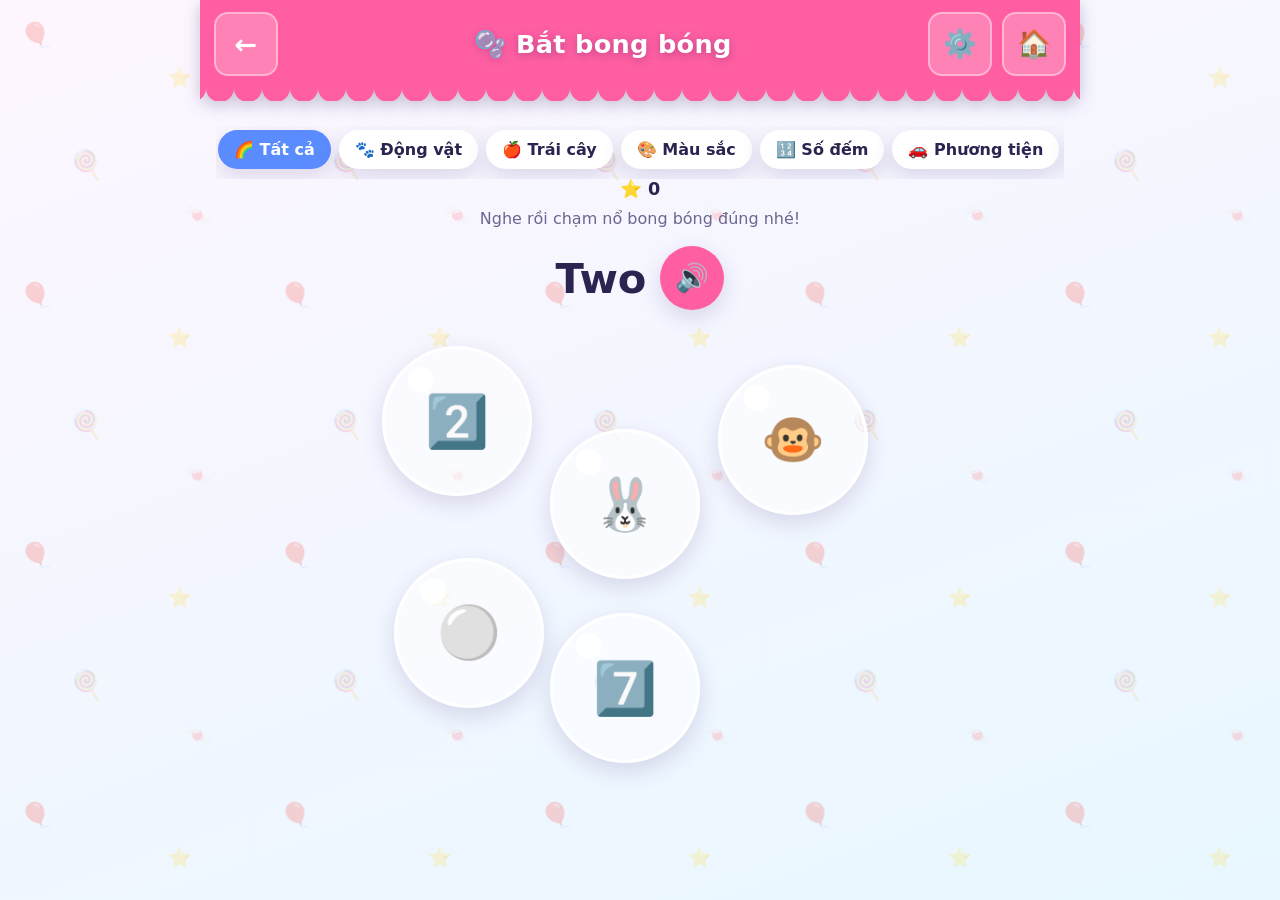
==== games/bubble.html @ 1734757c "update" ====
<!DOCTYPE html>
<html lang="vi">
<head>
  <meta charset="UTF-8" />
  <meta name="viewport" content="width=device-width, initial-scale=1, viewport-fit=cover" />
  <title>Bắt bong bóng</title>
  <link rel="manifest" href="../manifest.webmanifest" />
  <meta name="theme-color" content="#ff5fa2" />
  <meta name="apple-mobile-web-app-capable" content="yes" />
  <link rel="apple-touch-icon" href="../assets/icons/icon-192.png" />
  <link rel="stylesheet" href="../css/styles.css" />
</head>
<body>
  <header class="topbar">
    <a class="iconbtn" data-back href="#" aria-label="Quay lại">←</a>
    <h1>🫧 Bắt bong bóng</h1>
    <button class="iconbtn settings" data-settings aria-label="Cài đặt">⚙️</button>
    <a class="iconbtn home" data-home href="#" aria-label="Trang chủ">🏠</a>
  </header>
  <main class="wrap" id="app"></main>
  <script type="module" src="../js/games/bubble.js"></script>
</body>
</html>
---- css/styles.css ----
/* ==========================================================================
   styles.css — Giao diện chung cho web học tiếng Anh cho bé.
   Mobile-first, nút/thẻ to, màu tươi, bo tròn. Tối ưu cho iPhone.
   ========================================================================== */

:root {
  --bg1: #fef6ff;
  --bg2: #e8f7ff;
  --ink: #2b2350;
  --muted: #6b6790;
  --card: #ffffff;
  --accent: #ff5fa2;
  --accent2: #5b8cff;
  --ok: #34c77b;
  --warn: #ff8a5c;
  --shadow: 0 8px 22px rgba(70, 50, 120, 0.16);
  --radius: 22px;
  --radius-sm: 14px;
  --tap: 64px; /* tap target tối thiểu */
  --maxw: 880px;

  /* Các biến theme ghi đè được (mặc định = theme Kẹo hồng) */
  --surface2: #f0eef7; /* nút phụ trong modal */
  --surface3: #faf9ff; /* nền ô nhập/chọn */
  --line: #e4e0f2;
  --card-minh: 140px; /* chiều cao tối thiểu thẻ từ vựng */
  --grid-cols-sm: 2; /* số cột lưới trên điện thoại */
  --tb1: var(--accent); /* màu header (một màu đặc) */

  /* Hoạ tiết emoji mờ lát trên nền (SVG inline, mỗi theme một bộ icon) */
  --bg-icons: url("data:image/svg+xml;charset=utf-8,<svg xmlns='http://www.w3.org/2000/svg' width='260' height='260'><g font-size='26' opacity='0.22'><text x='22' y='48' transform='rotate(-12 22 48)'>🎈</text><text x='168' y='84' font-size='19'>⭐</text><text x='70' y='170' transform='rotate(10 70 170)'>🍭</text><text x='186' y='224' font-size='21' transform='rotate(-8 186 224)'>🍬</text></g></svg>");

  /* Bảng màu pastel cho thẻ (xoay vòng) */
  --c1: #ffd6e8;
  --c2: #d6ecff;
  --c3: #fff1c9;
  --c4: #d9f7e3;
  --c5: #efdcff;
  --c6: #ffe0cf;
  --c7: #d3f4f7;
  --c8: #ffe9b0;
}

/* ---- Themes (đổi trong ⚙️ Cài đặt, lưu localStorage) ---------------------
   Mỗi theme ghi đè bộ biến ở :root — gồm cả MÀU (nền, chữ, thẻ pastel)
   lẫn LAYOUT (độ bo góc, cỡ thẻ, số cột lưới trên điện thoại). */

/* 🌊 Biển xanh — xanh dương/ngọc, thẻ to, bo góc rất tròn */
:root[data-theme="ocean"] {
  --bg1: #e0f5ff;
  --bg2: #dcf9f0;
  --ink: #123a5c;
  --muted: #4f7d9c;
  --accent: #00a8cf;
  --accent2: #3d7bff;
  --radius: 30px;
  --radius-sm: 20px;
  --card-minh: 152px;
  --surface2: #e2f1f7;
  --surface3: #f2fbff;
  --line: #cfe6f2;
  --c1: #cdeeff;
  --c2: #d3f7ee;
  --c3: #e0edff;
  --c4: #c9f2fa;
  --c5: #dbe7ff;
  --c6: #cff5e7;
  --c7: #e6fbff;
  --c8: #d6f0ff;
  --bg-icons: url("data:image/svg+xml;charset=utf-8,<svg xmlns='http://www.w3.org/2000/svg' width='260' height='260'><g font-size='25' opacity='0.22'><text x='24' y='52' transform='rotate(-10 24 52)'>🐟</text><text x='166' y='88' font-size='22'>⛵</text><text x='72' y='172' font-size='20' transform='rotate(8 72 172)'>🐚</text><text x='184' y='226' font-size='19'>💧</text></g></svg>");
}

/* 🌿 Khu rừng — xanh lá/nâu đất, góc vuông vắn, lưới 3 cột gọn */
:root[data-theme="forest"] {
  --bg1: #f4f9ec;
  --bg2: #e9f3df;
  --ink: #2d3a24;
  --muted: #6f7f5e;
  --accent: #5da05e;
  --accent2: #c98a3d;
  --radius: 12px;
  --radius-sm: 8px;
  --card-minh: 122px;
  --grid-cols-sm: 3;
  --surface2: #ecf1e2;
  --surface3: #f8fbf2;
  --line: #d9e4c8;
  --c1: #e2f1cf;
  --c2: #d5ecd2;
  --c3: #f2ecc8;
  --c4: #dcefe0;
  --c5: #e8e9c9;
  --c6: #f0e4cb;
  --c7: #d8f0dc;
  --c8: #ecf3cf;
  --bg-icons: url("data:image/svg+xml;charset=utf-8,<svg xmlns='http://www.w3.org/2000/svg' width='260' height='260'><g font-size='24' opacity='0.22'><text x='24' y='50' transform='rotate(-14 24 50)'>🍃</text><text x='168' y='86' font-size='22'>🦋</text><text x='70' y='172' font-size='21' transform='rotate(9 70 172)'>🍄</text><text x='182' y='226' font-size='22'>🌻</text></g></svg>");
}

/* 🌙 Ban đêm — nền tối dịu mắt, chữ sáng, thẻ pastel đậm */
:root[data-theme="night"] {
  --bg1: #232345;
  --bg2: #17172c;
  --ink: #f1effc;
  --muted: #aaa6cc;
  --card: #2e2e52;
  --accent: #ff7ab8;
  --accent2: #7c9bff;
  --shadow: 0 8px 22px rgba(0, 0, 0, 0.45);
  --tb1: #5a4a8f; /* header tím trầm cho dịu mắt ban đêm */
  --surface2: #3b3b60;
  --surface3: #262646;
  --line: #4a4a72;
  --c1: #4d3352;
  --c2: #2f3f5e;
  --c3: #4d4430;
  --c4: #2f4a3a;
  --c5: #423458;
  --c6: #4d3a2f;
  --c7: #2d474d;
  --c8: #4a4030;
  --bg-icons: url("data:image/svg+xml;charset=utf-8,<svg xmlns='http://www.w3.org/2000/svg' width='260' height='260'><g font-size='20' opacity='0.3'><text x='26' y='50' transform='rotate(-12 26 50)'>⭐</text><text x='170' y='88' font-size='24'>🌙</text><text x='72' y='170' font-size='17' transform='rotate(10 72 170)'>✨</text><text x='184' y='224' font-size='18'>💫</text></g></svg>");
}

* { box-sizing: border-box; }

html, body {
  margin: 0;
  padding: 0;
  min-height: 100%;
}

body {
  font-family: "SF Pro Rounded", ui-rounded, "Baloo 2", system-ui, -apple-system,
    "Segoe UI", "Comic Sans MS", sans-serif;
  color: var(--ink);
  /* lớp 1: hoạ tiết emoji lát gạch, lớp 2: gradient màu nền */
  background: var(--bg-icons) repeat, linear-gradient(160deg, var(--bg1), var(--bg2));
  background-attachment: fixed;
  -webkit-text-size-adjust: 100%;
  -webkit-tap-highlight-color: transparent;
  /* safe-area cho tai thỏ iPhone */
  padding:
    env(safe-area-inset-top)
    env(safe-area-inset-right)
    env(safe-area-inset-bottom)
    env(safe-area-inset-left);
}

.wrap {
  max-width: var(--maxw);
  margin: 0 auto;
  padding: 12px 16px 40px;
}

/* ---- Thanh trên cùng (header) ------------------------------------------- */
.topbar {
  position: sticky;
  top: 0;
  z-index: 20;
  display: flex;
  align-items: center;
  gap: 10px;
  padding: 12px 14px;
  margin: 0 auto 26px;
  max-width: var(--maxw);
  background: var(--tb1); /* một màu đặc theo theme */
  /* drop-shadow (thay vì box-shadow) để bóng đổ ôm theo cả viền lượn sóng */
  filter: drop-shadow(0 5px 8px rgba(50, 35, 90, 0.25));
}

/* Viền "vỏ sò" lượn sóng dưới header — cùng màu header, tạo kiểu băng-rôn.
   Dùng mask nên chỉ bật khi trình duyệt hỗ trợ (không thì mép thẳng bình thường). */
@supports (mask-repeat: repeat-x) or (-webkit-mask-repeat: repeat-x) {
  .topbar::after {
    content: "";
    position: absolute;
    left: 0;
    right: 0;
    bottom: -13px;
    height: 14px;
    background: var(--tb1);
    -webkit-mask: url("data:image/svg+xml;charset=utf-8,<svg xmlns='http://www.w3.org/2000/svg' width='28' height='14'><path d='M0 0h28v1a14 14 0 0 1-28 0z'/></svg>") repeat-x top / 28px 14px;
    mask: url("data:image/svg+xml;charset=utf-8,<svg xmlns='http://www.w3.org/2000/svg' width='28' height='14'><path d='M0 0h28v1a14 14 0 0 1-28 0z'/></svg>") repeat-x top / 28px 14px;
  }
}
.topbar h1 {
  font-size: clamp(1.1rem, 4.5vw, 1.6rem);
  margin: 0;
  flex: 1;
  text-align: center;
  color: #fff;
  font-weight: 800;
  letter-spacing: 0.3px;
  text-shadow: 0 2px 8px rgba(40, 20, 80, 0.3);
}
.iconbtn {
  min-width: var(--tap);
  min-height: var(--tap);
  border: 2px solid rgba(255, 255, 255, 0.4);
  border-radius: var(--radius-sm);
  background: rgba(255, 255, 255, 0.22);
  color: #fff;
  font-size: 1.7rem;
  font-weight: 700;
  cursor: pointer;
  display: inline-flex;
  align-items: center;
  justify-content: center;
  text-decoration: none;
  transition: transform 0.08s ease, filter 0.15s ease;
}
.iconbtn:active { transform: scale(0.92); }
/* display:inline-flex ở trên ghi đè mất [hidden] của trình duyệt -> khôi phục */
.iconbtn[hidden] { display: none; }

/* ---- Khối tiêu đề phụ --------------------------------------------------- */
.lead {
  text-align: center;
  color: var(--muted);
  font-size: 1rem;
  margin: 4px 0 18px;
}

/* ---- Lưới thẻ (chủ đề / từ vựng / lựa chọn) ----------------------------- */
.grid {
  display: grid;
  grid-template-columns: repeat(var(--grid-cols-sm), 1fr);
  gap: 14px;
}
@media (min-width: 520px) { .grid { grid-template-columns: repeat(3, 1fr); } }
@media (min-width: 760px) { .grid { grid-template-columns: repeat(4, 1fr); } }

.card {
  border: none;
  cursor: pointer;
  background: var(--card);
  border-radius: var(--radius);
  box-shadow: var(--shadow);
  padding: 14px 10px 12px;
  display: flex;
  flex-direction: column;
  align-items: center;
  gap: 8px;
  min-height: var(--card-minh);
  transition: transform 0.1s ease, box-shadow 0.15s ease;
  text-align: center;
  color: var(--ink);
  font-family: inherit;
}
.card:active { transform: scale(0.95); }

/* Màu nền xoay vòng cho thẻ */
.grid > .card:nth-child(8n + 1) { background: var(--c1); }
.grid > .card:nth-child(8n + 2) { background: var(--c2); }
.grid > .card:nth-child(8n + 3) { background: var(--c3); }
.grid > .card:nth-child(8n + 4) { background: var(--c4); }
.grid > .card:nth-child(8n + 5) { background: var(--c5); }
.grid > .card:nth-child(8n + 6) { background: var(--c6); }
.grid > .card:nth-child(8n + 7) { background: var(--c7); }
.grid > .card:nth-child(8n + 8) { background: var(--c8); }

.card .label-en { font-size: 1.15rem; font-weight: 700; }
.card .label-vi { font-size: 0.92rem; color: var(--muted); }

/* ---- Ô hình ảnh (emoji fallback + ảnh thật) ----------------------------- */
.pic {
  width: 100%;
  aspect-ratio: 1 / 1;
  display: flex;
  align-items: center;
  justify-content: center;
  overflow: hidden;
  border-radius: var(--radius-sm);
  position: relative;
}
.pic-emoji {
  font-size: clamp(2.6rem, 13vw, 4.2rem);
  line-height: 1;
  user-select: none;
}
.pic-img {
  width: 100%;
  height: 100%;
  object-fit: contain;
}
.pic-lg { max-width: 260px; margin: 0 auto; }
.pic-lg .pic-emoji { font-size: clamp(4.5rem, 30vw, 8rem); }

/* ---- Menu mini game ở trang chủ ----------------------------------------- */
.section-title {
  margin: 26px 4px 10px;
  font-size: 1.25rem;
}
.menu {
  display: grid;
  grid-template-columns: repeat(2, 1fr);
  gap: 14px;
}
@media (min-width: 620px) { .menu { grid-template-columns: repeat(4, 1fr); } }
.menu a {
  text-decoration: none;
  color: var(--ink);
  background: var(--card);
  border-radius: var(--radius);
  box-shadow: var(--shadow);
  padding: 18px 12px;
  display: flex;
  flex-direction: column;
  align-items: center;
  gap: 8px;
  font-weight: 700;
  min-height: 120px;
  justify-content: center;
  text-align: center;
  transition: transform 0.1s ease;
}
.menu a:active { transform: scale(0.95); }
.menu .game-emoji { font-size: 2.6rem; }

/* ---- Nút loa ------------------------------------------------------------ */
.btn-speak {
  min-width: var(--tap);
  min-height: var(--tap);
  border: none;
  border-radius: 50%;
  background: var(--accent);
  color: #fff;
  font-size: 1.7rem;
  cursor: pointer;
  display: inline-flex;
  align-items: center;
  justify-content: center;
  box-shadow: var(--shadow);
  transition: transform 0.08s ease;
}
.btn-speak:active { transform: scale(0.9); }
.btn-speak-sm { min-width: 48px; min-height: 48px; font-size: 1.2rem; background: var(--accent2); }

/* ---- Modal thẻ học ------------------------------------------------------ */
.modal-overlay {
  position: fixed;
  inset: 0;
  background: rgba(40, 30, 70, 0.55);
  display: flex;
  align-items: center;
  justify-content: center;
  padding: 20px;
  z-index: 100;
  opacity: 0;
  transition: opacity 0.18s ease;
}
.modal-overlay.show { opacity: 1; }
.learn-card {
  position: relative;
  background: var(--card);
  color: var(--ink);
  border-radius: 26px;
  box-shadow: 0 18px 50px rgba(40, 20, 80, 0.35);
  padding: 28px 22px 26px;
  width: min(420px, 92vw);
  text-align: center;
  transform: scale(0.9);
  transition: transform 0.2s cubic-bezier(0.2, 1.3, 0.5, 1);
}
.modal-overlay.show .learn-card { transform: scale(1); }
.modal-close {
  position: absolute;
  top: 10px;
  right: 10px;
  width: 44px;
  height: 44px;
  border: none;
  border-radius: 50%;
  background: var(--surface2);
  color: var(--muted);
  font-size: 1.2rem;
  cursor: pointer;
}
.learn-en-row {
  display: flex;
  align-items: center;
  justify-content: center;
  gap: 14px;
  margin-top: 14px;
}
.learn-en { font-size: clamp(1.8rem, 9vw, 2.6rem); margin: 0; }
.learn-vi-row {
  display: flex;
  align-items: center;
  justify-content: center;
  gap: 10px;
  margin-top: 8px;
}
.learn-vi { font-size: 1.3rem; color: var(--muted); }

/* ---- Modal cài đặt -------------------------------------------------------- */
.settings-card {
  text-align: left;
  max-height: 88vh;
  overflow-y: auto;
}
.theme-grid {
  display: grid;
  grid-template-columns: 1fr 1fr;
  gap: 10px;
}
.theme-opt {
  border: 3px solid transparent;
  background: var(--surface3);
  border-radius: var(--radius-sm);
  padding: 10px 8px;
  cursor: pointer;
  font-family: inherit;
  color: var(--ink);
  font-weight: 700;
  font-size: 0.95rem;
  display: flex;
  flex-direction: column;
  align-items: center;
  gap: 6px;
}
.theme-opt.active { border-color: var(--accent); }
.theme-dots { display: flex; gap: 4px; }
.theme-dots span {
  width: 16px;
  height: 16px;
  border-radius: 50%;
  border: 1px solid rgba(0, 0, 0, 0.15);
}
.set-title {
  margin: 0 0 18px;
  font-size: 1.35rem;
  text-align: center;
}
.set-row { margin-bottom: 16px; }
.set-label {
  display: block;
  font-weight: 700;
  margin-bottom: 6px;
}
.set-select {
  width: 100%;
  min-height: 48px;
  border: 2px solid var(--line);
  border-radius: var(--radius-sm);
  background: var(--surface3);
  color: var(--ink);
  font-family: inherit;
  font-size: 1rem;
  padding: 8px 10px;
}
.set-control {
  display: flex;
  align-items: center;
  gap: 12px;
}
.set-range {
  flex: 1;
  accent-color: var(--accent);
  min-height: 40px;
}
.set-val {
  min-width: 44px;
  text-align: right;
  font-weight: 700;
  color: var(--muted);
  font-variant-numeric: tabular-nums;
}
.set-actions {
  display: flex;
  gap: 10px;
  justify-content: center;
  flex-wrap: wrap;
}
.set-actions .btn-big {
  margin: 6px 0 0;
  font-size: 1.05rem;
  padding: 12px 20px;
}
.set-reset { background: var(--accent2); }

/* ---- Phản hồi: pháo hoa & toast ----------------------------------------- */
.celebrate {
  position: fixed;
  inset: 0;
  pointer-events: none;
  z-index: 200;
  overflow: hidden;
}
.confetti {
  position: absolute;
  top: -10vh;
  animation-name: fall;
  animation-timing-function: ease-in;
  animation-fill-mode: forwards;
}
@keyframes fall {
  to { transform: translateY(115vh) rotate(360deg); opacity: 0.2; }
}
.toast {
  position: fixed;
  left: 50%;
  bottom: 14%;
  transform: translateX(-50%) translateY(10px);
  background: rgba(43, 35, 80, 0.92);
  color: #fff;
  padding: 12px 20px;
  border-radius: 999px;
  font-size: 1.1rem;
  z-index: 210;
  opacity: 0;
  transition: opacity 0.2s ease, transform 0.2s ease;
}
.toast.show { opacity: 1; transform: translateX(-50%) translateY(0); }

/* ---- Thanh chọn chủ đề (dùng trong game) -------------------------------- */
.picker {
  display: flex;
  gap: 8px;
  overflow-x: auto;
  padding: 4px 2px 10px;
  -webkit-overflow-scrolling: touch;
}
.chip {
  flex: 0 0 auto;
  border: none;
  background: var(--card);
  color: var(--ink);
  border-radius: 999px;
  padding: 10px 16px;
  font-size: 1rem;
  font-weight: 700;
  box-shadow: var(--shadow);
  cursor: pointer;
  font-family: inherit;
}
.chip.active { background: var(--accent2); color: #fff; }

/* ---- Khu vực chơi chung ------------------------------------------------- */
.play { text-align: center; }
.prompt {
  display: flex;
  align-items: center;
  justify-content: center;
  gap: 14px;
  margin: 8px 0 18px;
}
.prompt .prompt-word { font-size: clamp(1.8rem, 9vw, 2.6rem); font-weight: 800; }
.scorebar {
  display: flex;
  justify-content: center;
  gap: 18px;
  font-size: 1.1rem;
  font-weight: 700;
  margin-bottom: 10px;
}

/* trạng thái đúng / sai trên thẻ chọn */
.card.correct { outline: 5px solid var(--ok); animation: pop 0.3s ease; }
.card.wrong { outline: 5px solid var(--warn); animation: shake 0.35s ease; }
@keyframes pop { 50% { transform: scale(1.07); } }
@keyframes shake {
  25% { transform: translateX(-7px); }
  75% { transform: translateX(7px); }
}

/* ---- Game: Lật thẻ tìm cặp ---------------------------------------------- */
.memory-grid {
  display: grid;
  gap: 12px;
  grid-template-columns: repeat(3, 1fr);
  max-width: 520px;
  margin: 0 auto;
}
@media (min-width: 560px) { .memory-grid.cols4 { grid-template-columns: repeat(4, 1fr); } }
.mem-card {
  aspect-ratio: 3 / 4;
  border: none;
  border-radius: var(--radius-sm);
  cursor: pointer;
  background: transparent;
  perspective: 600px;
  padding: 0;
}
.mem-inner {
  position: relative;
  width: 100%;
  height: 100%;
  transition: transform 0.4s;
  transform-style: preserve-3d;
}
.mem-card.flipped .mem-inner, .mem-card.matched .mem-inner { transform: rotateY(180deg); }
.mem-face {
  position: absolute;
  inset: 0;
  backface-visibility: hidden;
  -webkit-backface-visibility: hidden;
  border-radius: var(--radius-sm);
  display: flex;
  align-items: center;
  justify-content: center;
  box-shadow: var(--shadow);
}
.mem-back {
  background: linear-gradient(135deg, var(--accent), var(--accent2));
  color: #fff;
  font-size: 2rem;
}
.mem-front {
  background: var(--card);
  color: var(--ink);
  transform: rotateY(180deg);
  flex-direction: column;
  padding: 6px;
}
.mem-front .mem-word { font-weight: 800; font-size: 1.1rem; }
.mem-card.matched { opacity: 0.55; }

/* ---- Game: Nối hình với từ ---------------------------------------------- */
.match-board {
  display: grid;
  grid-template-columns: 1fr 1fr;
  gap: 14px;
  max-width: 560px;
  margin: 0 auto;
}
.match-col { display: flex; flex-direction: column; gap: 12px; }
.match-item {
  border: 3px solid transparent;
  background: var(--card);
  border-radius: var(--radius-sm);
  box-shadow: var(--shadow);
  min-height: 72px;
  display: flex;
  align-items: center;
  justify-content: center;
  gap: 8px;
  cursor: pointer;
  font-size: 1.2rem;
  font-weight: 700;
  font-family: inherit;
  color: var(--ink);
  padding: 6px;
}
.match-item .pic { width: 64px; }
.match-item .pic-emoji { font-size: 2.4rem; }
.match-item.selected { border-color: var(--accent2); transform: scale(0.97); }
.match-item.done { background: #e9fbf1; border-color: var(--ok); cursor: default; pointer-events: none; color: #2b2350; }
.match-item.wrong { border-color: var(--warn); animation: shake 0.35s ease; }

/* ---- Game: Quiz --------------------------------------------------------- */
.quiz-q {
  background: var(--card);
  border-radius: var(--radius);
  box-shadow: var(--shadow);
  padding: 18px;
  max-width: 460px;
  margin: 0 auto 16px;
}
.quiz-q .pic { max-width: 180px; margin: 0 auto 8px; }
.quiz-q .q-text { font-size: 1.2rem; font-weight: 700; }
.quiz-options { display: grid; gap: 12px; max-width: 460px; margin: 0 auto; }
.opt {
  border: none;
  background: var(--card);
  color: var(--ink);
  border-radius: var(--radius-sm);
  box-shadow: var(--shadow);
  padding: 16px;
  font-size: 1.25rem;
  font-weight: 700;
  cursor: pointer;
  font-family: inherit;
  min-height: var(--tap);
}
.opt:active { transform: scale(0.97); }
/* nền sáng cố định -> chữ luôn tối để đọc được cả ở theme Ban đêm */
.opt.correct { background: #e9fbf1; outline: 4px solid var(--ok); color: #2b2350; }
.opt.wrong { background: #fdece4; outline: 4px solid var(--warn); color: #2b2350; }

/* ---- Game: Bắt bong bóng ------------------------------------------------- */
.bubble-area {
  position: relative;
  height: min(58vh, 460px);
  max-width: 560px;
  margin: 0 auto;
  overflow: hidden;
}
.bubble {
  position: absolute;
  width: 30%;
  max-width: 150px;
  aspect-ratio: 1 / 1;
  border: 3px solid rgba(255, 255, 255, 0.9);
  border-radius: 50%;
  background: rgba(255, 255, 255, 0.55);
  box-shadow: var(--shadow);
  cursor: pointer;
  display: flex;
  align-items: center;
  justify-content: center;
  padding: 0;
  animation: bob 3s ease-in-out infinite alternate;
}
.bubble::after {
  /* đốm sáng nhỏ cho giống bong bóng thật */
  content: "";
  position: absolute;
  top: 12%;
  left: 16%;
  width: 18%;
  height: 18%;
  border-radius: 50%;
  background: rgba(255, 255, 255, 0.85);
}
.bubble .pic {
  width: 72%;
  aspect-ratio: 1 / 1;
  border-radius: 50%;
}
.bubble .pic-emoji { font-size: clamp(2rem, 10vw, 3.2rem); }
@keyframes bob {
  from { transform: translateY(-8px); }
  to { transform: translateY(10px); }
}
.bubble.popped { animation: pop-bubble 0.35s ease forwards; }
@keyframes pop-bubble {
  40% { transform: scale(1.25); opacity: 1; }
  to { transform: scale(1.6); opacity: 0; }
}
.bubble.bubble-wrong { animation: shake 0.35s ease; }

/* ---- Game: Tìm bóng đen --------------------------------------------------- */
.shadow-target {
  background: var(--card);
  border-radius: var(--radius);
  box-shadow: var(--shadow);
  padding: 14px;
  max-width: 200px;
  margin: 0 auto 6px;
}
/* Bóng đen: tô đen cả emoji lẫn ảnh thật */
.pic.silhouette .pic-emoji,
.pic.silhouette .pic-img {
  filter: brightness(0);
  opacity: 0.82;
}

/* ---- Game: Đếm số --------------------------------------------------------- */
.count-board {
  background: var(--card);
  border-radius: var(--radius);
  box-shadow: var(--shadow);
  padding: 20px 14px;
  max-width: 460px;
  margin: 0 auto 16px;
  display: flex;
  flex-wrap: wrap;
  justify-content: center;
  gap: 10px;
  min-height: 110px;
  align-items: center;
}
.count-item {
  font-size: clamp(2rem, 9vw, 3rem); /* nhỏ lại chút để 10 hình vẫn vừa khung */
  line-height: 1;
  user-select: none;
}
.count-options {
  display: flex;
  justify-content: center;
  gap: 10px;
  flex-wrap: wrap;
  max-width: 460px;
  margin: 0 auto;
}
.count-num {
  border: none;
  background: var(--card);
  color: var(--ink);
  border-radius: var(--radius-sm);
  box-shadow: var(--shadow);
  cursor: pointer;
  font-family: inherit;
  min-width: 62px; /* 10 nút (1-10) xếp 5 nút/hàng trên điện thoại */
  min-height: var(--tap);
  padding: 10px 8px;
  display: flex;
  flex-direction: column;
  align-items: center;
  gap: 2px;
}
.count-digit { font-size: 1.7rem; font-weight: 800; }
.count-name { font-size: 0.85rem; color: var(--muted); font-weight: 700; }
.count-num.correct { outline: 4px solid var(--ok); background: #e9fbf1; color: #2b2350; animation: pop 0.3s ease; }
.count-num.correct .count-name { color: #4a6b58; }
.count-num.wrong { outline: 4px solid var(--warn); animation: shake 0.35s ease; }

/* ---- Game: Tìm màu --------------------------------------------------------- */
.color-card {
  min-height: 110px;
  aspect-ratio: 1 / 1;
  border: 4px solid rgba(0, 0, 0, 0.08); /* để ô màu trắng vẫn thấy viền */
}
.color-obj { min-height: 110px; }
.color-obj .pic-emoji { font-size: clamp(2.8rem, 14vw, 4.4rem); }

/* ---- Nút lớn (chơi lại / bắt đầu) --------------------------------------- */
.btn-big {
  display: inline-flex;
  align-items: center;
  gap: 10px;
  border: none;
  background: var(--ok);
  color: #fff;
  font-size: 1.25rem;
  font-weight: 800;
  padding: 16px 28px;
  border-radius: 999px;
  box-shadow: var(--shadow);
  cursor: pointer;
  font-family: inherit;
  margin: 18px auto;
}
.btn-big:active { transform: scale(0.96); }

.center { text-align: center; }
.hint { color: var(--muted); margin: 10px 0; }

/* Tôn trọng người dùng tắt hiệu ứng chuyển động */
@media (prefers-reduced-motion: reduce) {
  * { animation-duration: 0.001s !important; transition-duration: 0.001s !important; }
}
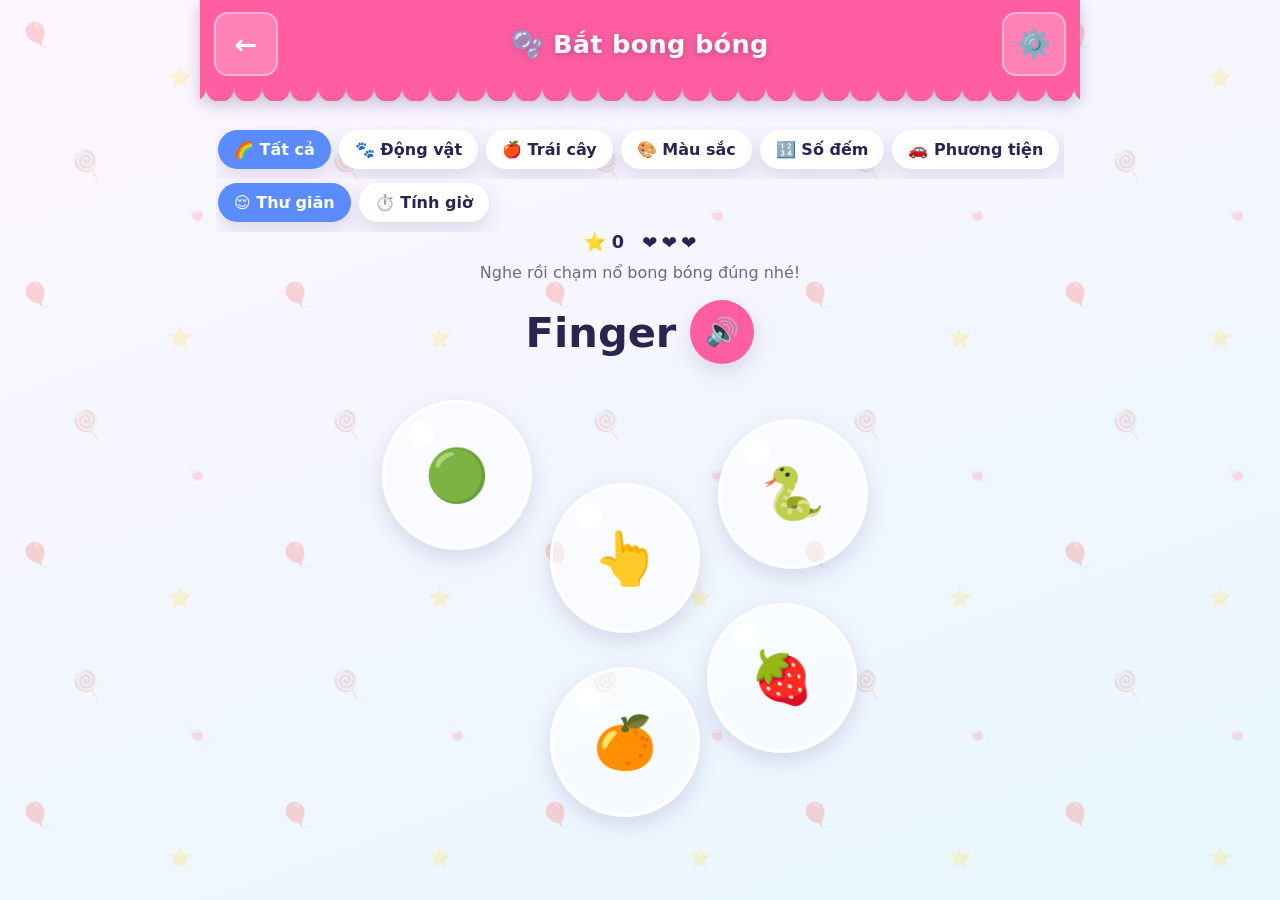
==== commit 003a4faa: "update" ====
--- a/games/bubble.html
+++ b/games/bubble.html
@@ -15,7 +15,6 @@
     <a class="iconbtn" data-back href="#" aria-label="Quay lại">←</a>
     <h1>🫧 Bắt bong bóng</h1>
     <button class="iconbtn settings" data-settings aria-label="Cài đặt">⚙️</button>
-    <a class="iconbtn home" data-home href="#" aria-label="Trang chủ">🏠</a>
   </header>
   <main class="wrap" id="app"></main>
   <script type="module" src="../js/games/bubble.js"></script>
--- a/css/styles.css
+++ b/css/styles.css
@@ -555,6 +555,63 @@
   margin-bottom: 10px;
 }
 
+/* ---- Hệ tim (mạng sống) + màn thua + đồng hồ đếm ngược ------------------- */
+.lives { display: inline-flex; gap: 4px; font-size: 1.15rem; }
+.life { display: inline-block; transition: transform 0.2s ease; }
+.life.breaking { animation: heartbreak 0.7s ease; }
+@keyframes heartbreak {
+  20% { transform: scale(1.6) rotate(-12deg); }
+  50% { transform: scale(1.2) rotate(10deg); }
+}
+/* Còn đúng 1 tim -> tim đó đập thình thịch cho hồi hộp. */
+.lives.last-one .life:first-child { animation: heartbeat 0.8s ease-in-out infinite; }
+@keyframes heartbeat {
+  0%, 100% { transform: scale(1); }
+  30% { transform: scale(1.35); }
+  60% { transform: scale(1.1); }
+}
+/* Viền màn hình ửng đỏ khi sắp thua. */
+body.danger::after {
+  content: "";
+  position: fixed;
+  inset: 0;
+  pointer-events: none;
+  z-index: 60;
+  box-shadow: inset 0 0 70px rgba(229, 57, 53, 0.4);
+  animation: dangerPulse 1s ease-in-out infinite;
+}
+@keyframes dangerPulse {
+  50% { box-shadow: inset 0 0 110px rgba(229, 57, 53, 0.55); }
+}
+
+.lose-screen { padding: 18px 0 8px; }
+.lose-emoji { font-size: 4rem; animation: loseDrop 0.6s ease; }
+.lose-title { font-size: 1.5rem; font-weight: 800; margin: 6px 0; }
+.lose-msg { font-size: 1.1rem; margin-bottom: 6px; }
+.lose-score { font-size: 1.3rem; font-weight: 800; margin: 8px 0 14px; }
+@keyframes loseDrop {
+  from { transform: translateY(-30px) scale(0.5); opacity: 0; }
+}
+
+.timerbar {
+  height: 14px;
+  border-radius: 999px;
+  background: rgba(0, 0, 0, 0.08);
+  overflow: hidden;
+  margin: 0 auto 12px;
+  max-width: 420px;
+}
+.timer-fill {
+  height: 100%;
+  width: 100%;
+  border-radius: 999px;
+  background: var(--ok);
+  transition: width 0.1s linear, background 0.3s ease;
+}
+.timer-fill.warn { background: #fdd835; }
+.timer-fill.crit { background: #e53935; animation: timerBlink 0.5s steps(2) infinite; }
+@keyframes timerBlink { 50% { opacity: 0.55; } }
+
 /* trạng thái đúng / sai trên thẻ chọn */
 .card.correct { outline: 5px solid var(--ok); animation: pop 0.3s ease; }
 .card.wrong { outline: 5px solid var(--warn); animation: shake 0.35s ease; }
@@ -565,14 +622,16 @@
 }
 
 /* ---- Game: Lật thẻ tìm cặp ---------------------------------------------- */
+/* Thẻ nhỏ (4 cột trên điện thoại) để chứa được nhiều cặp hơn mỗi mức. */
 .memory-grid {
   display: grid;
-  gap: 12px;
-  grid-template-columns: repeat(3, 1fr);
-  max-width: 520px;
+  gap: 10px;
+  grid-template-columns: repeat(4, 1fr);
+  max-width: 560px;
   margin: 0 auto;
 }
-@media (min-width: 560px) { .memory-grid.cols4 { grid-template-columns: repeat(4, 1fr); } }
+@media (min-width: 560px) { .memory-grid { grid-template-columns: repeat(5, 1fr); } }
+@media (min-width: 760px) { .memory-grid.big { grid-template-columns: repeat(6, 1fr); } }
 .mem-card {
   aspect-ratio: 3 / 4;
   border: none;
@@ -604,17 +663,37 @@
 .mem-back {
   background: linear-gradient(135deg, var(--accent), var(--accent2));
   color: #fff;
-  font-size: 2rem;
+  font-size: 1.5rem;
 }
 .mem-front {
   background: var(--card);
   color: var(--ink);
   transform: rotateY(180deg);
   flex-direction: column;
-  padding: 6px;
-}
-.mem-front .mem-word { font-weight: 800; font-size: 1.1rem; }
+  padding: 4px;
+}
+.mem-front .mem-word { font-weight: 800; font-size: 0.8rem; }
+/* Emoji nhỏ lại theo thẻ 4 cột */
+.mem-card .pic-emoji { font-size: clamp(1.6rem, 7.5vw, 2.6rem); }
 .mem-card.matched { opacity: 0.55; }
+
+/* Thẻ đặc biệt: cặp SAO may mắn + thẻ MA tráo bài */
+.mem-card.mem-star .mem-front {
+  background: linear-gradient(135deg, #fff7d6, #ffe082);
+  box-shadow: inset 0 0 0 3px #f6b93b;
+}
+.mem-card.mem-ghost .mem-front { background: linear-gradient(135deg, #ece9ff, #cfc7f5); }
+/* 2 thẻ bị ma tráo ruột: xoay tít một vòng cho bé biết */
+.mem-card.mem-swap .mem-inner { animation: memSwapSpin 0.75s ease; }
+@keyframes memSwapSpin {
+  50% { transform: rotate(180deg) scale(0.75); }
+  100% { transform: rotate(360deg); }
+}
+/* Con ma nghịch xong thì "vụt" biến mất */
+.mem-card.poof { animation: memPoof 0.5s ease forwards; pointer-events: none; }
+@keyframes memPoof {
+  to { transform: scale(0.15) rotate(25deg); opacity: 0; }
+}
 
 /* ---- Game: Nối hình với từ ---------------------------------------------- */
 .match-board {
@@ -626,6 +705,9 @@
 }
 .match-col { display: flex; flex-direction: column; gap: 12px; }
 .match-item {
+  /* Giãn đều theo cột: 2 cột (grid) luôn cao bằng nhau và có cùng số ô,
+     nên ô CHỮ tự cao bằng ô HÌNH. */
+  flex: 1 1 0;
   border: 3px solid transparent;
   background: var(--card);
   border-radius: var(--radius-sm);
